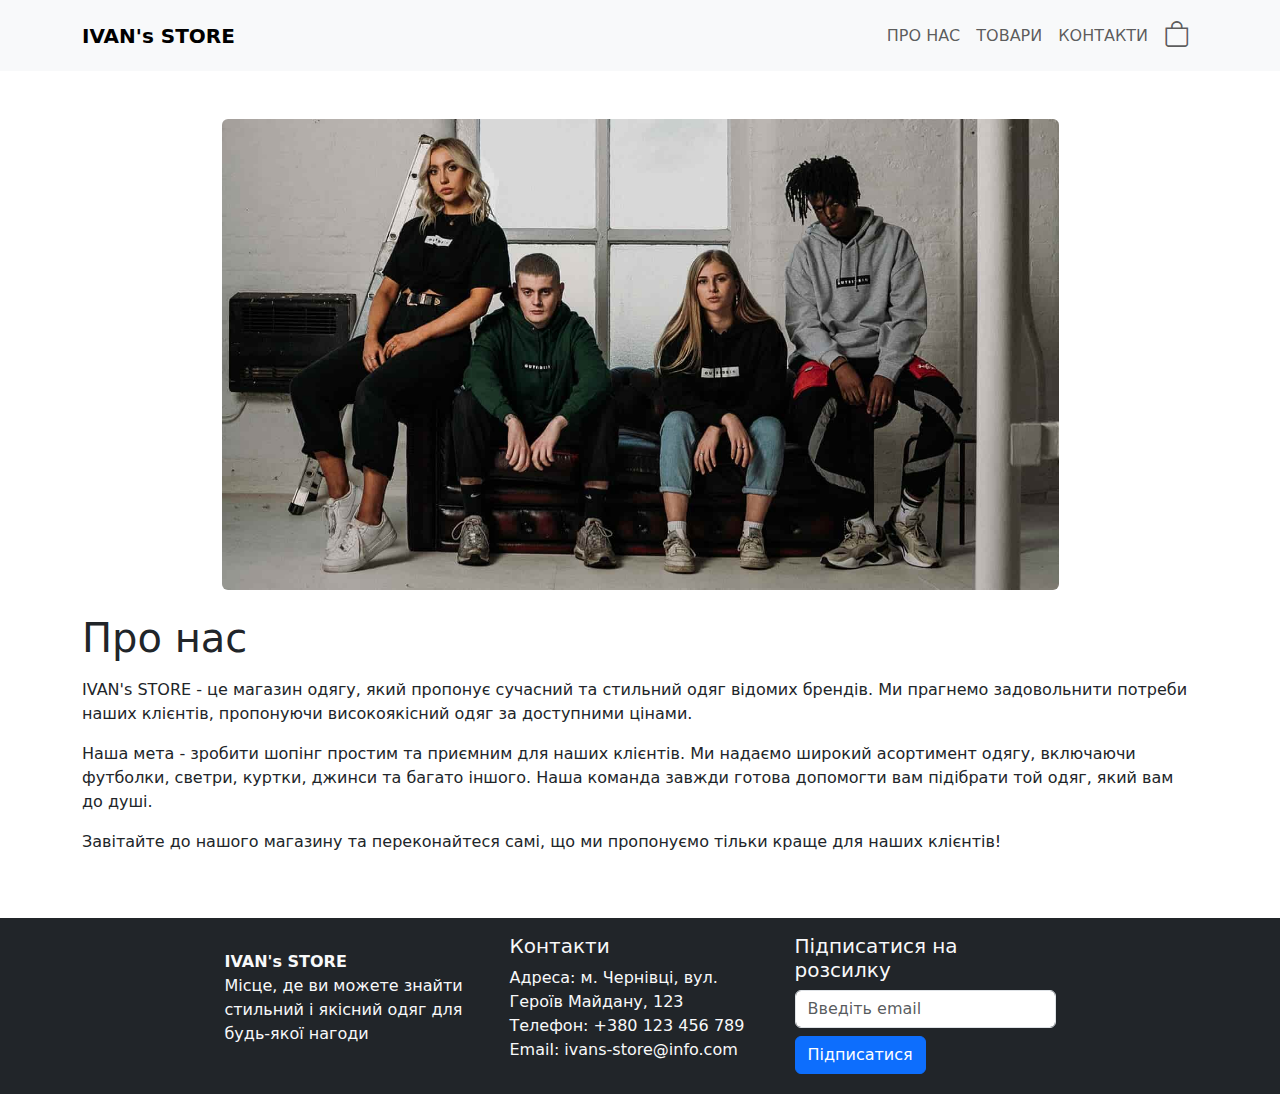
==== pages/about.html @ 6f596c57 "init" ====
<!DOCTYPE html>
<html lang="uk">

<head>
	<title>Про нас - IVAN's STORE</title>
	<meta charset="UTF-8">
	<meta name="viewport" content="width=device-width, initial-scale=1.0">
	<link href="https://cdn.jsdelivr.net/npm/bootstrap@5.2.3/dist/css/bootstrap.min.css" rel="stylesheet">
	<link rel="stylesheet" href="https://cdn.jsdelivr.net/npm/bootstrap-icons@1.10.3/font/bootstrap-icons.css">
</head>

<body>
	<header>
		<nav class="navbar navbar-expand-lg navbar-light bg-light justify-content-between">
			<div class="container">
				<a class="navbar-brand" href="../index.html"><strong>IVAN's STORE</strong></a>
				<button class="navbar-toggler" type="button" data-bs-toggle="collapse" data-bs-target="#navbarNav"
					aria-controls="navbarNav" aria-expanded="false" aria-label="Toggle navigation">
					<span class="navbar-toggler-icon"></span>
				</button>

				<div class="collapse navbar-collapse justify-content-center text-uppercase flex-grow-0" id="navbarNav">
					<ul class="navbar-nav d-flex align-items-center">
						<li class="nav-item">
							<a class="nav-link" href="../pages/about.html">Про нас</a>
						</li>
						<li class="nav-item">
							<a class="nav-link" href="#">Товари</a>
						</li>
						<li class="nav-item">
							<a class="nav-link" href="../pages/contact.html">Контакти</a>
						</li>
						<li class="nav-item">
							<a class="nav-link" href="#"><i class="bi bi-bag" style="font-size: 26px;"></i></a>
						</li>
					</ul>
				</div>
			</div>
		</nav>
	</header>

	<main>
		<div class="container my-5">
			<div class="row">
				<div class="container text-center">
					<img src="../Photos/About Photo.jpeg" alt="Can't load the photo" class="rounded w-75 mb-4">
				</div>
				<div class="m-auto">
					<h1 class="mb-3">Про нас</h1>
					<p>IVAN's STORE - це магазин одягу, який пропонує сучасний та стильний одяг відомих брендів. Ми
						прагнемо задовольнити потреби наших клієнтів, пропонуючи високоякісний одяг за доступними
						цінами.</p>
					<p>Наша мета - зробити шопінг простим та приємним для наших клієнтів. Ми надаємо широкий асортимент
						одягу, включаючи футболки, светри, куртки, джинси та багато іншого. Наша команда завжди готова
						допомогти вам підібрати той одяг, який вам до душі.</p>
					<p>Завітайте до нашого магазину та переконайтеся самі, що ми пропонуємо тільки краще для наших
						клієнтів!</p>
				</div>
			</div>
		</div>
	</main>
	<footer class="bg-dark text-light py-3" id="footer">
		<div class="container">
			<div class="row justify-content-center">
				<div class="col-md-3 col-sm-6 mb-3 mb-md-0 align-self-center">
					<a class="navbar-brand" href="#"><strong>IVAN's STORE</strong></a>
					<p class="text-align-left">Місце, де ви можете знайти стильний і якісний одяг для будь-якої
						нагоди
					</p>
				</div>
				<div class="col-md-3 col-sm-6 mb-3 mb-md-0">
					<h5>Контакти</h5>
					<ul class="list-unstyled">
						<li>Адреса: м. Чернівці, вул. Героїв Майдану, 123</li>
						<li>Телефон: +380 123 456 789</li>
						<li>Email: ivans-store@info.com</li>
					</ul>
				</div>
				<div class="col-md-3 col-sm-12">
					<h5>Підписатися на розсилку</h5>
					<form class="form-inline">
						<div class="form-group mr-2">
							<input type="email" class="form-control" placeholder="Введіть email">
						</div>
						<button type="submit" class="btn btn-primary mt-2">Підписатися</button>
					</form>
				</div>
			</div>
		</div>
	</footer>

	<script src="https://cdn.jsdelivr.net/npm/bootstrap@5.2.3/dist/js/bootstrap.bundle.min.js"></script>
	<script src="../main.js"></script>
</body>

</html>
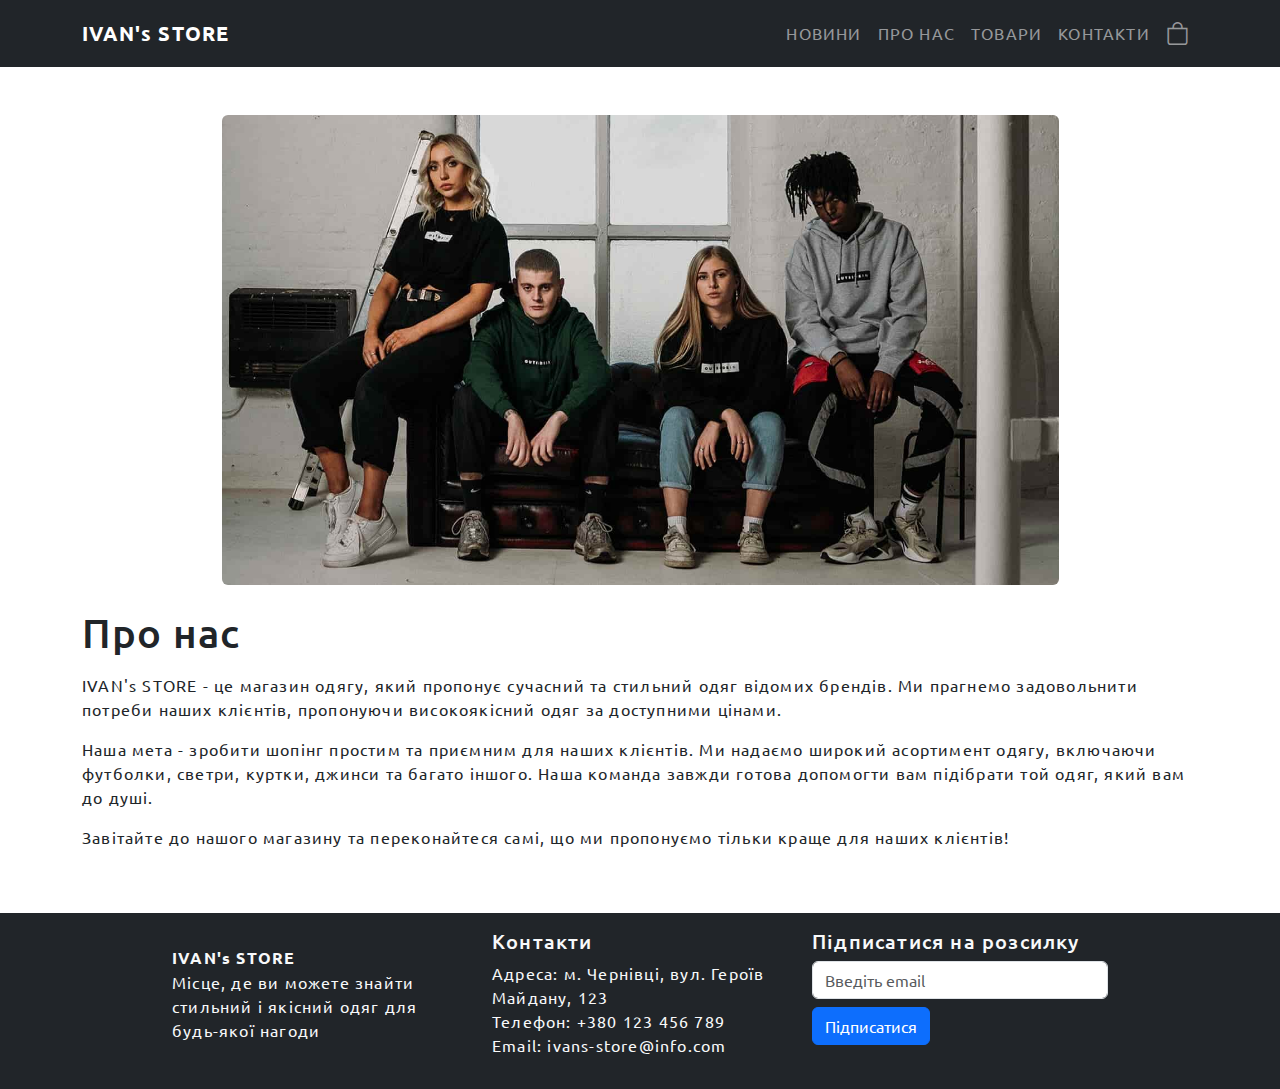
==== commit 7ff824ee: "Merge pull request #4 from WebTechCNU/sorting sorting and range added" ====
--- a/pages/about.html
+++ b/pages/about.html
@@ -7,11 +7,16 @@
 	<meta name="viewport" content="width=device-width, initial-scale=1.0">
 	<link href="https://cdn.jsdelivr.net/npm/bootstrap@5.2.3/dist/css/bootstrap.min.css" rel="stylesheet">
 	<link rel="stylesheet" href="https://cdn.jsdelivr.net/npm/bootstrap-icons@1.10.3/font/bootstrap-icons.css">
+	<link rel="preconnect" href="https://fonts.googleapis.com">
+	<link rel="preconnect" href="https://fonts.gstatic.com" crossorigin>
+	<link href="https://fonts.googleapis.com/css2?family=Ubuntu:wght@400;500;700&display=swap" rel="stylesheet">
+	<link rel="stylesheet" href="../style.css">
 </head>
 
 <body>
+	<!-- Верхній блок -->
 	<header>
-		<nav class="navbar navbar-expand-lg navbar-light bg-light justify-content-between">
+		<nav class="navbar navbar-expand-lg navbar-dark bg-dark justify-content-between">
 			<div class="container">
 				<a class="navbar-brand" href="../index.html"><strong>IVAN's STORE</strong></a>
 				<button class="navbar-toggler" type="button" data-bs-toggle="collapse" data-bs-target="#navbarNav"
@@ -22,16 +27,20 @@
 				<div class="collapse navbar-collapse justify-content-center text-uppercase flex-grow-0" id="navbarNav">
 					<ul class="navbar-nav d-flex align-items-center">
 						<li class="nav-item">
+							<a class="nav-link" href="../index.html#news-container">Новини</a>
+						</li>
+						<li class="nav-item">
 							<a class="nav-link" href="../pages/about.html">Про нас</a>
 						</li>
 						<li class="nav-item">
-							<a class="nav-link" href="#">Товари</a>
+							<a class="nav-link" href="../index.html#show-images-btn">Товари</a>
 						</li>
 						<li class="nav-item">
 							<a class="nav-link" href="../pages/contact.html">Контакти</a>
 						</li>
 						<li class="nav-item">
-							<a class="nav-link" href="#"><i class="bi bi-bag" style="font-size: 26px;"></i></a>
+							<a class="nav-link" href="#"><i class="bi bi-bag" style="font-size: 23px;"
+									id="cart-icon"></i></a>
 						</li>
 					</ul>
 				</div>
@@ -39,7 +48,23 @@
 		</nav>
 	</header>
 
+	<!-- Головний блок -->
 	<main>
+		<!-- Кошик -->
+		<div class="cart" id="cart">
+			<h2 class="cart-title">Ваше замовлення</h2>
+			<div class="cart-content">
+
+			</div>
+			<div class="total">
+				<div class="total-title">Cума</div>
+				<div class="total-price">0 ₴</div>
+			</div>
+			<button type="button" class="btn-buy">Купити</button>
+			<i class="bi bi-x-lg" id="close-cart"></i>
+		</div>
+
+		<!-- Контейнер "Про нас" -->
 		<div class="container my-5">
 			<div class="row">
 				<div class="container text-center">
@@ -59,8 +84,10 @@
 			</div>
 		</div>
 	</main>
-	<footer class="bg-dark text-light py-3" id="footer">
-		<div class="container">
+
+	<!-- Нижній блок -->
+	<footer class="bg-dark text-light py-3 bottom-0 w-100" id="footer" style="z-index: -1;">
+		<div class="container-fluid">
 			<div class="row justify-content-center">
 				<div class="col-md-3 col-sm-6 mb-3 mb-md-0 align-self-center">
 					<a class="navbar-brand" href="#"><strong>IVAN's STORE</strong></a>
--- a/style.css
+++ b/style.css
@@ -0,0 +1,134 @@
+body {
+	font-family: 'Ubuntu', sans-serif;
+	letter-spacing: 1.2px;
+}
+
+.cart {
+	position: fixed;
+	top: 0;
+	right: -100%;
+	width: 360px;
+	min-height: 100vh;
+	padding: 20px;
+	background: white;
+	box-shadow: -2px 0 4px hsl(0 4% 15% / 10%);
+	transition: 0.3s;
+	z-index: 10;
+}
+
+.cart.active {
+	right: 0;
+}
+
+.cart-title {
+	text-align: center;
+	font-size: 1.5rem;
+	font-weight: 600;
+	margin-top: 2rem;
+}
+
+.cart-box {
+	display: grid;
+	grid-template-columns: 32% 50% 18%;
+	align-items: center;
+	gap: 1rem;
+	margin-top: 1rem;
+}
+
+.cart-img {
+	width: 100px;
+	height: 100px;
+	object-fit: contain;
+	padding: 10px;
+}
+
+.detail-box {
+	display: grid;
+	row-gap: 0.5rem;
+}
+
+.cart-product-title {
+	font-size: 1rem;
+	text-transform: uppercase;
+}
+
+.cart-price {
+	font-weight: 500;
+}
+
+.cart-quantity {
+	border: 1px solid gray;
+	border-radius: 5px;
+	outline-color: aliceblue;
+	width: 2.4rem;
+	text-align: center;
+	font-size: 1rem;
+}
+
+.cart-remove {
+	font-size: 20px;
+	color: indianred;
+	cursor: pointer;
+}
+
+.total {
+	display: flex;
+	justify-content: flex-end;
+	margin-top: 1.5rem;
+	border-top: 1px solid;
+}
+
+.total-title {
+	font-size: 1rem;
+	font-weight: 600;
+}
+
+.total-price {
+	margin-left: 0.5rem;
+}
+
+.btn-buy {
+	display: flex;
+	margin: 1.5rem auto 0 auto;
+	padding: 12px 20px;
+	border: none;
+	background: indianred;
+	color: white;
+	font-size: 1rem;
+	font-weight: 500;
+	cursor: pointer;
+	border-radius: 5px;
+	letter-spacing: 1.2px;
+}
+
+.btn-buy:hover {
+	background: black;
+}
+
+#close-cart {
+	position: absolute;
+	top: 1rem;
+	right: 0.8rem;
+	font-size: 20px;
+	cursor: pointer;
+}
+
+#banner-image {
+	display: block;
+	min-width: 100%;
+	max-width: 100%;
+	min-height: 100%;
+	max-height: 100%;
+	margin: 0 auto;
+}
+
+/* #filter-btn {
+	 border-bottom: 2px solid; 
+	background-color: #f9f9f9;
+	border-radius: 10px;
+	width: 50%;
+} */
+
+/* #news-item {
+	white-space: pre-wrap;
+} */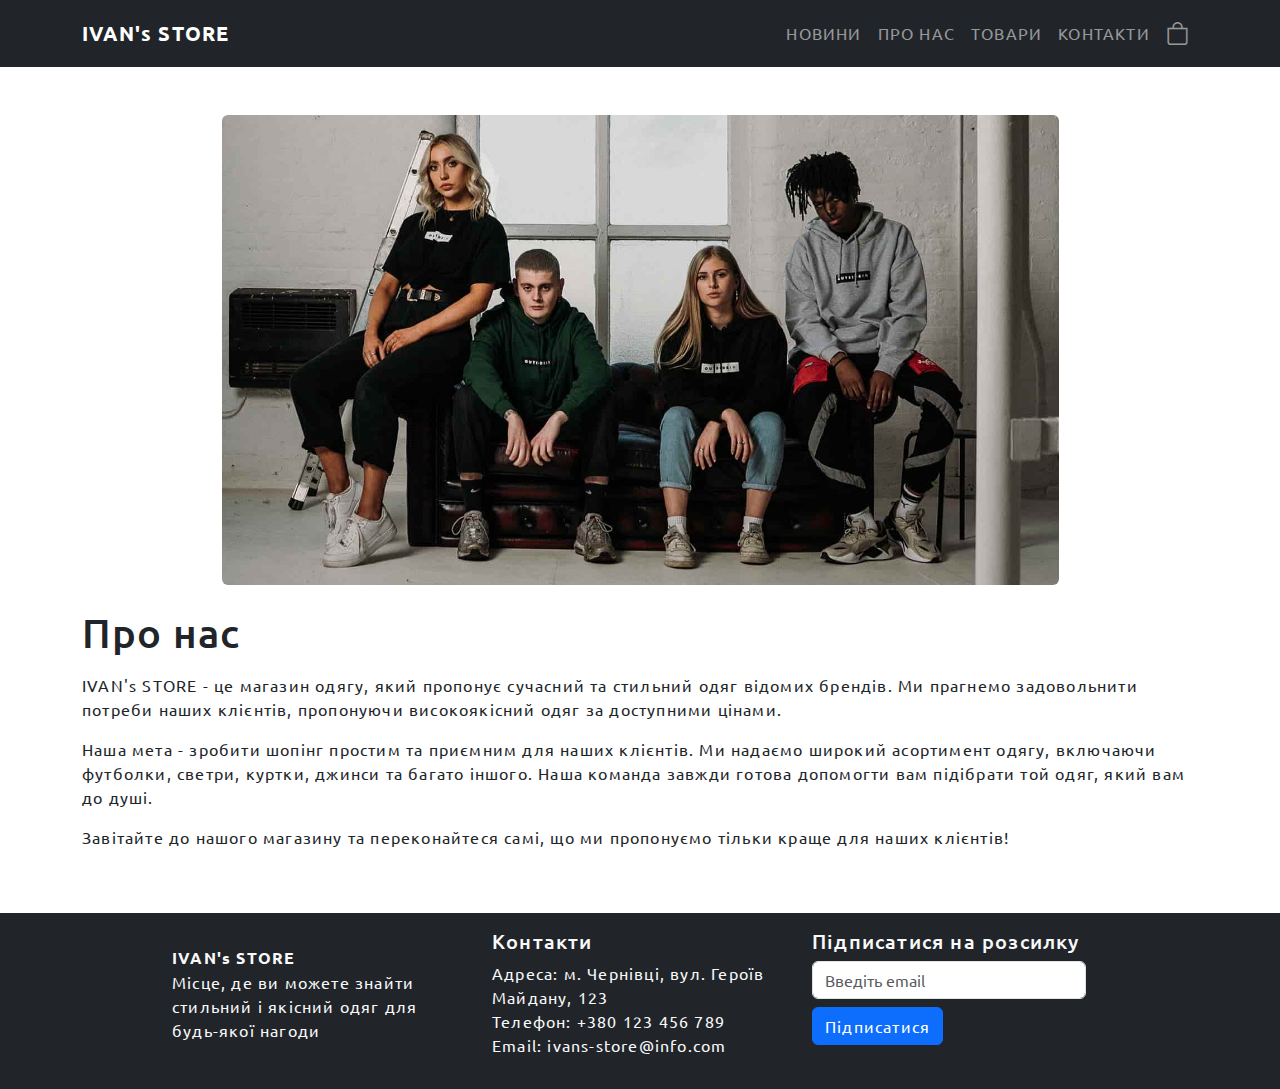
==== commit 252bcb3a: "done" ====
--- a/pages/about.html
+++ b/pages/about.html
@@ -10,114 +10,102 @@
 	<link rel="preconnect" href="https://fonts.googleapis.com">
 	<link rel="preconnect" href="https://fonts.gstatic.com" crossorigin>
 	<link href="https://fonts.googleapis.com/css2?family=Ubuntu:wght@400;500;700&display=swap" rel="stylesheet">
-	<link rel="stylesheet" href="../style.css">
+	<link rel="stylesheet" href="/style.css">
 </head>
 
 <body>
-	<!-- Верхній блок -->
-	<header>
-		<nav class="navbar navbar-expand-lg navbar-dark bg-dark justify-content-between">
-			<div class="container">
-				<a class="navbar-brand" href="../index.html"><strong>IVAN's STORE</strong></a>
-				<button class="navbar-toggler" type="button" data-bs-toggle="collapse" data-bs-target="#navbarNav"
+<!-- Верхній блок -->
+<header>
+	<nav class="navbar navbar-expand-lg navbar-dark bg-dark justify-content-between">
+		<div class="container">
+			<a class="navbar-brand" href="/index.html"><strong>IVAN's STORE</strong></a>
+			<button class="navbar-toggler" type="button" data-bs-toggle="collapse" data-bs-target="#navbarNav"
 					aria-controls="navbarNav" aria-expanded="false" aria-label="Toggle navigation">
-					<span class="navbar-toggler-icon"></span>
-				</button>
+				<span class="navbar-toggler-icon"></span>
+			</button>
 
-				<div class="collapse navbar-collapse justify-content-center text-uppercase flex-grow-0" id="navbarNav">
-					<ul class="navbar-nav d-flex align-items-center">
-						<li class="nav-item">
-							<a class="nav-link" href="../index.html#news-container">Новини</a>
-						</li>
-						<li class="nav-item">
-							<a class="nav-link" href="../pages/about.html">Про нас</a>
-						</li>
-						<li class="nav-item">
-							<a class="nav-link" href="../index.html#show-images-btn">Товари</a>
-						</li>
-						<li class="nav-item">
-							<a class="nav-link" href="../pages/contact.html">Контакти</a>
-						</li>
-						<li class="nav-item">
-							<a class="nav-link" href="#"><i class="bi bi-bag" style="font-size: 23px;"
-									id="cart-icon"></i></a>
-						</li>
-					</ul>
-				</div>
-			</div>
-		</nav>
-	</header>
-
-	<!-- Головний блок -->
-	<main>
-		<!-- Кошик -->
-		<div class="cart" id="cart">
-			<h2 class="cart-title">Ваше замовлення</h2>
-			<div class="cart-content">
-
-			</div>
-			<div class="total">
-				<div class="total-title">Cума</div>
-				<div class="total-price">0 ₴</div>
-			</div>
-			<button type="button" class="btn-buy">Купити</button>
-			<i class="bi bi-x-lg" id="close-cart"></i>
-		</div>
-
-		<!-- Контейнер "Про нас" -->
-		<div class="container my-5">
-			<div class="row">
-				<div class="container text-center">
-					<img src="../Photos/About Photo.jpeg" alt="Can't load the photo" class="rounded w-75 mb-4">
-				</div>
-				<div class="m-auto">
-					<h1 class="mb-3">Про нас</h1>
-					<p>IVAN's STORE - це магазин одягу, який пропонує сучасний та стильний одяг відомих брендів. Ми
-						прагнемо задовольнити потреби наших клієнтів, пропонуючи високоякісний одяг за доступними
-						цінами.</p>
-					<p>Наша мета - зробити шопінг простим та приємним для наших клієнтів. Ми надаємо широкий асортимент
-						одягу, включаючи футболки, светри, куртки, джинси та багато іншого. Наша команда завжди готова
-						допомогти вам підібрати той одяг, який вам до душі.</p>
-					<p>Завітайте до нашого магазину та переконайтеся самі, що ми пропонуємо тільки краще для наших
-						клієнтів!</p>
-				</div>
+			<div class="collapse navbar-collapse justify-content-center text-uppercase flex-grow-0" id="navbarNav">
+				<ul class="navbar-nav d-flex align-items-center">
+					<li class="nav-item">
+						<a class="nav-link" href="/index.html#news-container">Новини</a>
+					</li>
+					<li class="nav-item">
+						<a class="nav-link" href="/pages/about.html">Про нас</a>
+					</li>
+					<li class="nav-item">
+						<a class="nav-link" href="/index.html#show-images-btn">Товари</a>
+					</li>
+					<li class="nav-item">
+						<a class="nav-link" href="/pages/contact.html">Контакти</a>
+					</li>
+					<li class="nav-item">
+						<a class="nav-link" href="/index.html#cart-icon"><i class="bi bi-bag"
+																			style="font-size: 23px;" id="cart-icon"></i></a>
+					</li>
+				</ul>
 			</div>
 		</div>
-	</main>
+	</nav>
+</header>
 
-	<!-- Нижній блок -->
-	<footer class="bg-dark text-light py-3 bottom-0 w-100" id="footer" style="z-index: -1;">
-		<div class="container-fluid">
-			<div class="row justify-content-center">
-				<div class="col-md-3 col-sm-6 mb-3 mb-md-0 align-self-center">
-					<a class="navbar-brand" href="#"><strong>IVAN's STORE</strong></a>
-					<p class="text-align-left">Місце, де ви можете знайти стильний і якісний одяг для будь-якої
-						нагоди
-					</p>
-				</div>
-				<div class="col-md-3 col-sm-6 mb-3 mb-md-0">
-					<h5>Контакти</h5>
-					<ul class="list-unstyled">
-						<li>Адреса: м. Чернівці, вул. Героїв Майдану, 123</li>
-						<li>Телефон: +380 123 456 789</li>
-						<li>Email: ivans-store@info.com</li>
-					</ul>
-				</div>
-				<div class="col-md-3 col-sm-12">
-					<h5>Підписатися на розсилку</h5>
-					<form class="form-inline">
-						<div class="form-group mr-2">
-							<input type="email" class="form-control" placeholder="Введіть email">
-						</div>
-						<button type="submit" class="btn btn-primary mt-2">Підписатися</button>
-					</form>
-				</div>
+<!-- Головний блок -->
+<main>
+	<!-- Контейнер "Про нас" -->
+	<div class="container my-5">
+		<div class="row">
+			<div class="container text-center">
+				<img src="/Photos/About Photo.jpeg" alt="Can't load the photo" class="rounded w-75 mb-4">
+			</div>
+			<div class="m-auto">
+				<h1 class="mb-3">Про нас</h1>
+				<p>IVAN's STORE - це магазин одягу, який пропонує сучасний та стильний одяг відомих брендів. Ми
+					прагнемо задовольнити потреби наших клієнтів, пропонуючи високоякісний одяг за доступними
+					цінами.</p>
+				<p>Наша мета - зробити шопінг простим та приємним для наших клієнтів. Ми надаємо широкий асортимент
+					одягу, включаючи футболки, светри, куртки, джинси та багато іншого. Наша команда завжди готова
+					допомогти вам підібрати той одяг, який вам до душі.</p>
+				<p>Завітайте до нашого магазину та переконайтеся самі, що ми пропонуємо тільки краще для наших
+					клієнтів!</p>
 			</div>
 		</div>
-	</footer>
+	</div>
+</main>
 
-	<script src="https://cdn.jsdelivr.net/npm/bootstrap@5.2.3/dist/js/bootstrap.bundle.min.js"></script>
-	<script src="../main.js"></script>
+<!-- Нижній блок -->
+<footer class="bg-dark text-light py-3 bottom-0 w-100" id="footer" style="z-index: -1;">
+	<div class="container-fluid">
+		<div class="row justify-content-center">
+			<div class="col-md-3 col-sm-6 mb-3 mb-md-0 align-self-center">
+				<a class="navbar-brand" href="#"><strong>IVAN's STORE</strong></a>
+				<p class="text-align-left">Місце, де ви можете знайти стильний і якісний одяг для будь-якої
+					нагоди
+				</p>
+			</div>
+			<div class="col-md-3 col-sm-6 mb-3 mb-md-0">
+				<h5>Контакти</h5>
+				<ul class="list-unstyled">
+					<li>Адреса: м. Чернівці, вул. Героїв Майдану, 123</li>
+					<li>Телефон: +380 123 456 789</li>
+					<li>Email: ivans-store@info.com</li>
+				</ul>
+			</div>
+			<div class="col-md-3 col-sm-12">
+				<h5>Підписатися на розсилку</h5>
+				<form class="form-inline">
+					<div class="form-group mr-2">
+						<label>
+							<input type="email" class="form-control" placeholder="Введіть email">
+						</label>
+					</div>
+					<button type="submit" class="btn btn-primary mt-2">Підписатися</button>
+				</form>
+			</div>
+		</div>
+	</div>
+</footer>
+
+<script src="https://cdn.jsdelivr.net/npm/bootstrap@5.2.3/dist/js/bootstrap.bundle.min.js"></script>
+<script src="/main.js"></script>
 </body>
 
 </html>--- a/style.css
+++ b/style.css
@@ -98,7 +98,6 @@
 	font-weight: 500;
 	cursor: pointer;
 	border-radius: 5px;
-	letter-spacing: 1.2px;
 }
 
 .btn-buy:hover {
@@ -122,13 +121,6 @@
 	margin: 0 auto;
 }
 
-/* #filter-btn {
-	 border-bottom: 2px solid; 
-	background-color: #f9f9f9;
-	border-radius: 10px;
-	width: 50%;
-} */
-
-/* #news-item {
-	white-space: pre-wrap;
-} */+.btn {
+	letter-spacing: 1.2px;
+}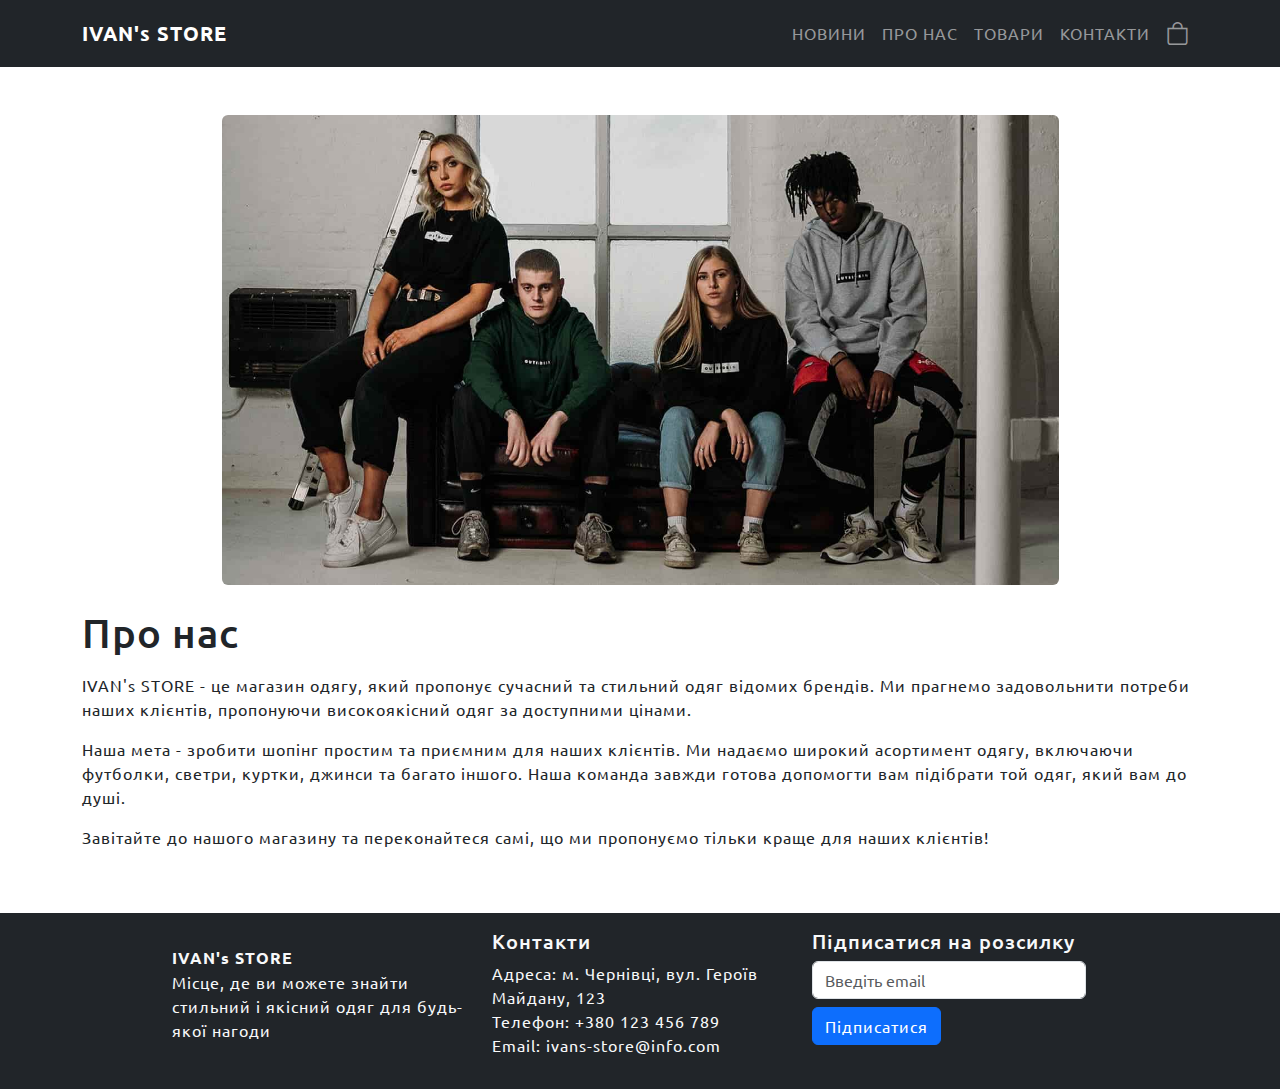
==== commit 0603ee0a: "done" ====
--- a/pages/about.html
+++ b/pages/about.html
@@ -10,7 +10,7 @@
 	<link rel="preconnect" href="https://fonts.googleapis.com">
 	<link rel="preconnect" href="https://fonts.gstatic.com" crossorigin>
 	<link href="https://fonts.googleapis.com/css2?family=Ubuntu:wght@400;500;700&display=swap" rel="stylesheet">
-	<link rel="stylesheet" href="/style.css">
+	<link rel="stylesheet" href="../style.css">
 </head>
 
 <body>
@@ -27,20 +27,20 @@
 			<div class="collapse navbar-collapse justify-content-center text-uppercase flex-grow-0" id="navbarNav">
 				<ul class="navbar-nav d-flex align-items-center">
 					<li class="nav-item">
-						<a class="nav-link" href="/index.html#news-container">Новини</a>
+						<a class="nav-link" href="../index.html#news-container">Новини</a>
 					</li>
 					<li class="nav-item">
-						<a class="nav-link" href="/pages/about.html">Про нас</a>
+						<a class="nav-link" href="about.html">Про нас</a>
 					</li>
 					<li class="nav-item">
-						<a class="nav-link" href="/index.html#show-images-btn">Товари</a>
+						<a class="nav-link" href="../index.html#show-images-btn">Товари</a>
 					</li>
 					<li class="nav-item">
-						<a class="nav-link" href="/pages/contact.html">Контакти</a>
+						<a class="nav-link" href="contact.html">Контакти</a>
 					</li>
 					<li class="nav-item">
-						<a class="nav-link" href="/index.html#cart-icon"><i class="bi bi-bag"
-																			style="font-size: 23px;" id="cart-icon"></i></a>
+						<a class="nav-link" href="../index.html#cart-icon"><i class="bi bi-bag"
+																			  style="font-size: 23px;" id="cart-icon"></i></a>
 					</li>
 				</ul>
 			</div>
@@ -54,7 +54,7 @@
 	<div class="container my-5">
 		<div class="row">
 			<div class="container text-center">
-				<img src="/Photos/About Photo.jpeg" alt="Can't load the photo" class="rounded w-75 mb-4">
+				<img src="../Photos/About%20Photo.jpeg" alt="Can't load the photo" class="rounded w-75 mb-4">
 			</div>
 			<div class="m-auto">
 				<h1 class="mb-3">Про нас</h1>
@@ -105,7 +105,7 @@
 </footer>
 
 <script src="https://cdn.jsdelivr.net/npm/bootstrap@5.2.3/dist/js/bootstrap.bundle.min.js"></script>
-<script src="/main.js"></script>
+<script src="../main.js"></script>
 </body>
 
 </html>--- a/style.css
+++ b/style.css
@@ -1,6 +1,6 @@
 body {
 	font-family: 'Ubuntu', sans-serif;
-	letter-spacing: 1.2px;
+	letter-spacing: 1px;
 }
 
 .cart {
@@ -87,23 +87,6 @@
 	margin-left: 0.5rem;
 }
 
-.btn-buy {
-	display: flex;
-	margin: 1.5rem auto 0 auto;
-	padding: 12px 20px;
-	border: none;
-	background: indianred;
-	color: white;
-	font-size: 1rem;
-	font-weight: 500;
-	cursor: pointer;
-	border-radius: 5px;
-}
-
-.btn-buy:hover {
-	background: black;
-}
-
 #close-cart {
 	position: absolute;
 	top: 1rem;
@@ -122,5 +105,5 @@
 }
 
 .btn {
-	letter-spacing: 1.2px;
+	letter-spacing: 1px;
 }